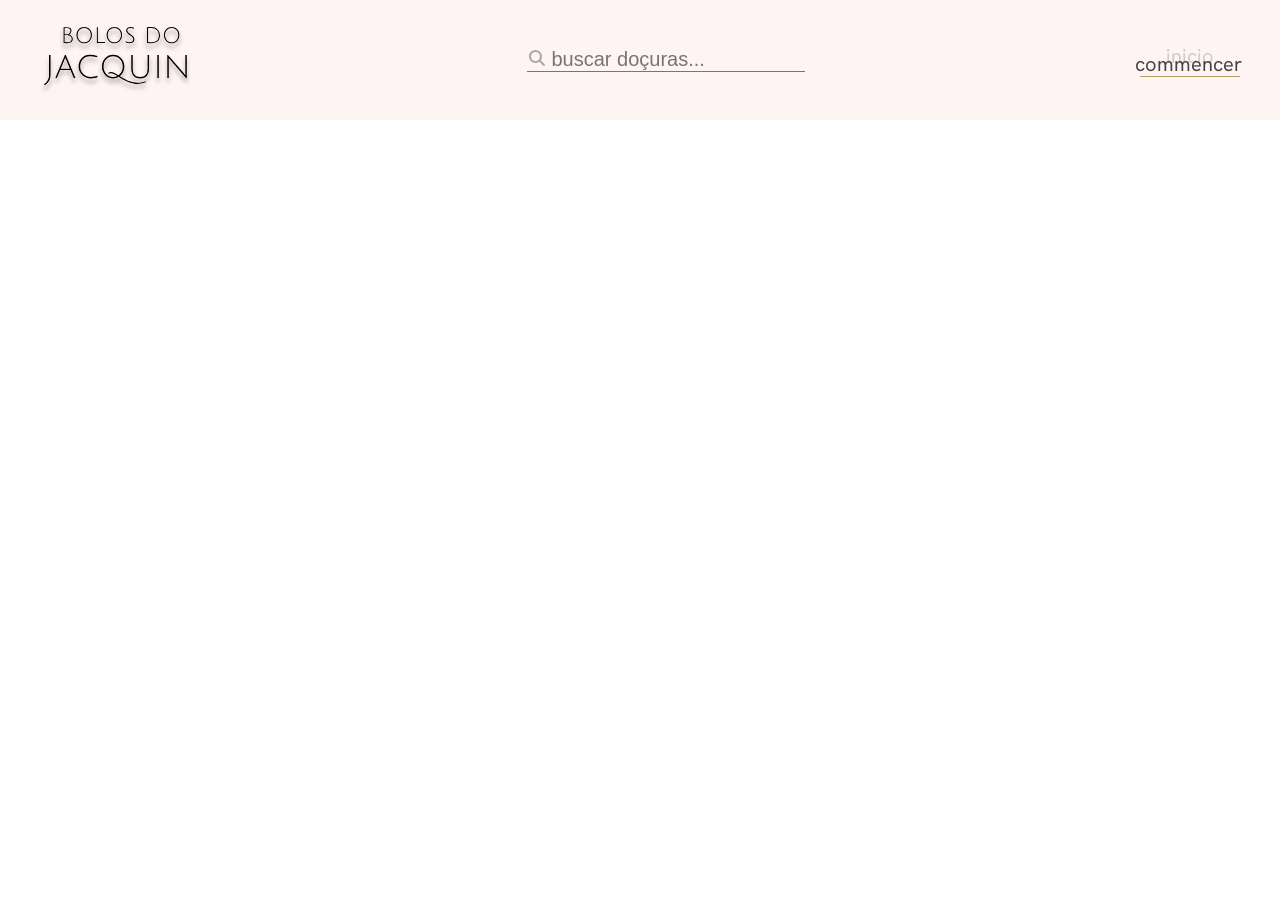
==== admProdutos/index.html @ a04304a3 "inicio da pagina de cadastro e listagen de produtos" ====
<!DOCTYPE html>
<html lang="pt-br">

<head>
    <meta charset="UTF-8">
    <meta name="viewport" content="width=device-width, initial-scale=1.0">
    <title>bolos do jacquin - adm</title>
    <link rel="stylesheet" href="style.css">

    <link rel="preconnect" href="https://fonts.googleapis.com">
    <link rel="preconnect" href="https://fonts.gstatic.com" crossorigin>
    <link
        href="https://fonts.googleapis.com/css2?family=Hanken+Grotesk:ital,wght@0,100..900;1,100..900&family=Libre+Caslon+Text:ital,wght@0,400;0,700;1,400&display=swap"
        rel="stylesheet">
</head>

<body>
    <header>
        <div class="container header_container">
            <img src="../img/logo.svg" alt="logo bolos do jacquin">

            <div class="box_busca">
                <svg xmlns="http://www.w3.org/2000/svg"
                    viewBox="0 0 640 640"><!--!Font Awesome Free 7.3.1 by @fontawesome - https://fontawesome.com License - https://fontawesome.com/license/free Copyright 2026 Fonticons, Inc.-->
                    <path
                        d="M480 272C480 317.9 465.1 360.3 440 394.7L566.6 521.4C579.1 533.9 579.1 554.2 566.6 566.7C554.1 579.2 533.8 579.2 521.3 566.7L394.7 440C360.3 465.1 317.9 480 272 480C157.1 480 64 386.9 64 272C64 157.1 157.1 64 272 64C386.9 64 480 157.1 480 272zM272 416C351.5 416 416 351.5 416 272C416 192.5 351.5 128 272 128C192.5 128 128 192.5 128 272C128 351.5 192.5 416 272 416z" />
                </svg>
                <input type="text" placeholder="buscar doçuras...">
            </div>

            <a class="link_inicio">
                inicio
                <span>commencer</span>
                <hr>
            </a>
        </div>
    </header>

    <main>

    </main>

    <footer>

    </footer>
</body>

</html>
---- admProdutos/style.css ----
* {
    margin: 0;
    padding: 0;
    box-sizing: border-box;
}

:root {
    --corPrincipal: #fff4f4;
    --fonthanken: "Hanken Grotesk", sans-serif;
    --corDourado:#c5a028;
}

.container {
    width: 95%;
    max-width: 1200px;
    margin: 0 auto;
    /* background-color: aqua; */
}

header {
    background-color: var(--corPrincipal);
    font-family: var(--fonthanken);
}

.header_container {
    display: flex;
    justify-content: space-between;
    align-items: center;
    height: 120px;
}

.box_busca {
    position: relative;
}

.box_busca svg {
    width: 20px;
    position: absolute;
    fill: #a9a9a9;
}

.box_busca input {
    padding-left: 25px;
    background-color: transparent;
    border: none;
    border-bottom: solid 1px #747878;
    font-size: 20px;
}

.box_busca input:focus{
    outline: none;
}


.link_inicio {
    color: #cccccc;
    text-decoration: none;
    font-size: 20px;
    position: relative;
    text-align: center;
}

.link_inicio span {
    color: #444444;
    position: absolute;
    left: -5px;
    top: 8px;
}

.link_inicio hr {
    margin-top: 7px;
    width: 100px;
    background-color: var(--corDourado);
    border: none;
    height: 1px;
}
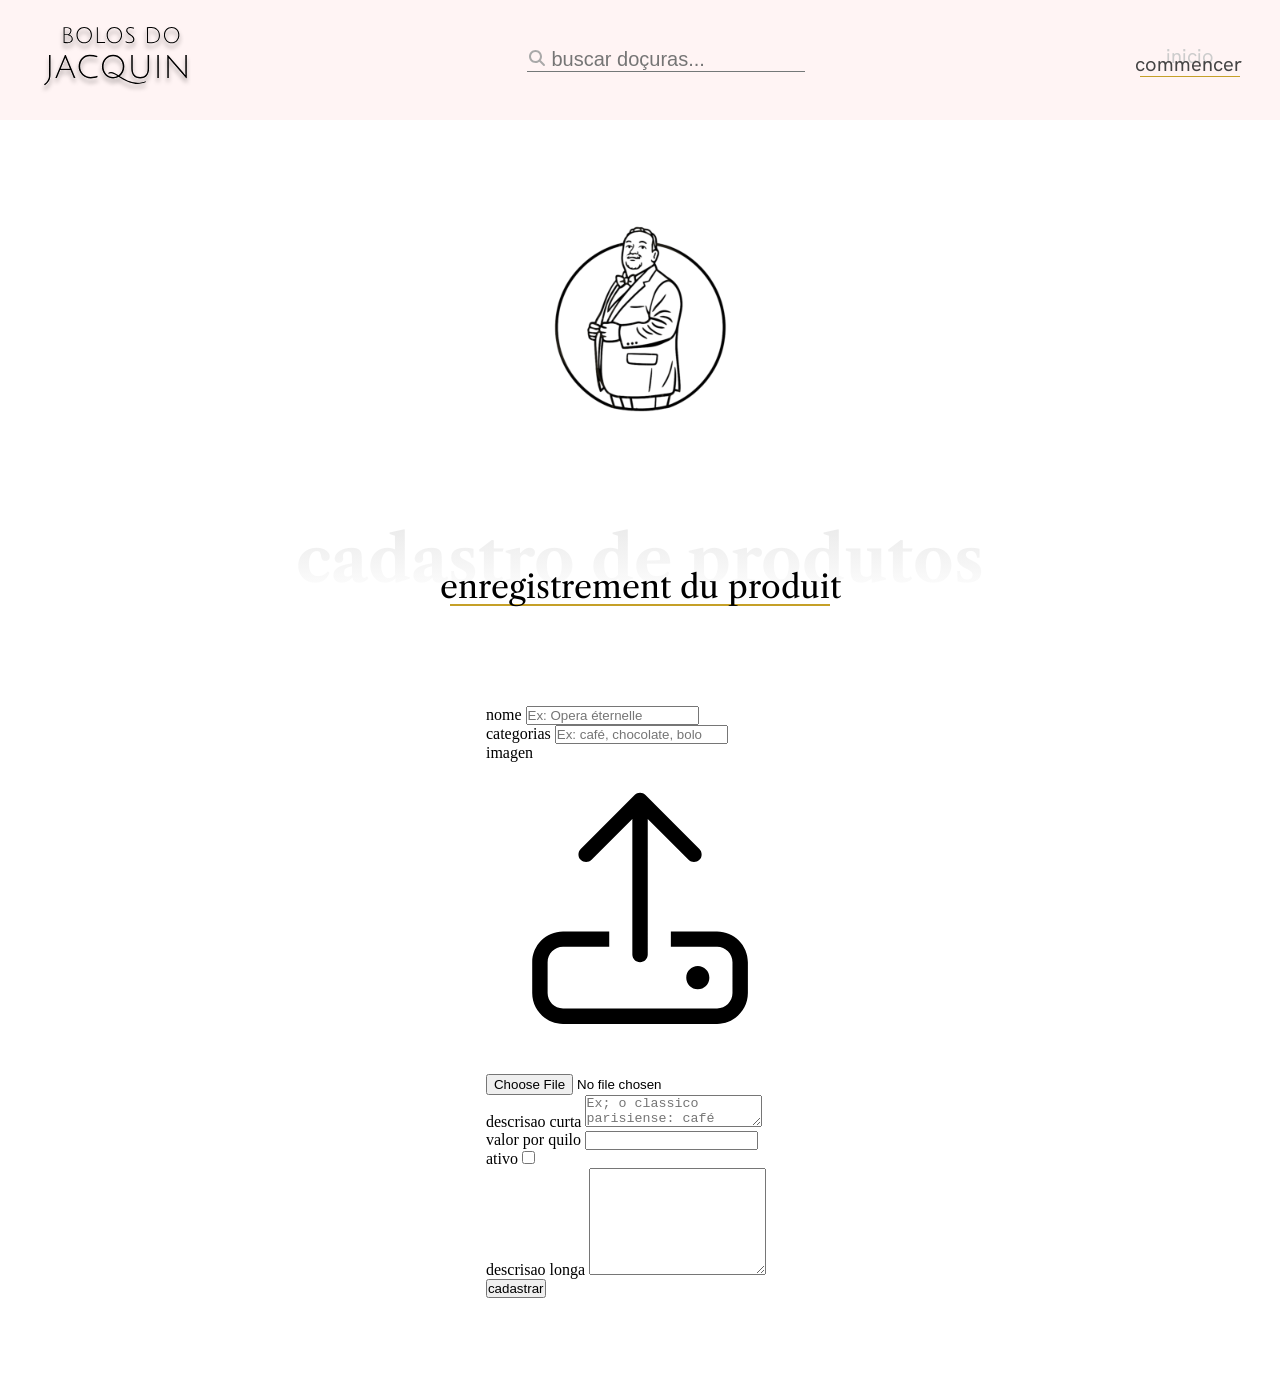
==== commit 74e7cd37: "iniciado o formulario de cadastro de produto" ====
--- a/admProdutos/index.html
+++ b/admProdutos/index.html
@@ -33,11 +33,78 @@
                 <span>commencer</span>
                 <hr>
             </a>
+
+            <button>
+                <svg xmlns="http://www.w3.org/2000/svg"
+                    viewBox="0 0 640 640"><!--! Font Awesome Pro 7.3.1 by @fontawesome - https://fontawesome.com License - https://fontawesome.com/license (Commercial License) Copyright 2026 Fonticons, Inc. -->
+                    <path fill="currentColor"
+                        d="M360 128L116.3 320L544 320C544 192 432 128 360 128zM64 336C64 326.2 68.5 316.9 76.2 310.9L340.2 102.9C345.8 98.5 352.8 96 360 96C404.3 96 457.6 115.2 499.9 151.8C543.1 189.2 576 245.7 576 320L576 480C576 515.3 547.3 544 512 544L128 544C92.7 544 64 515.3 64 480L64 336zM96 416L544 416L544 352L96 352L96 416zM96 448L96 480C96 497.7 110.3 512 128 512L512 512C529.7 512 544 497.7 544 480L544 448L96 448z" />
+                </svg>
+            </button>
         </div>
     </header>
 
     <main>
+        <h1>pagina administrativa - bolos do jacquin</h1>
+        <section class="cad_produtos">
+            <div class="container cad_container">
+                <img class="icon_jacquin" src="../img/Logo Bolos do Jacquin.png" alt="">
+                <div class="box_h2">
+                    <h2>cadastro de produtos</h2>
+                    <span>enregistrement du produit</span>
+                    <hr>
+                </div>
+                <form action="">
+                    <div class="inputs_form">
+                        <div class="form_coluna1">
+                            <div class="linha_forma">
+                                <label for="">nome</label>
+                                <input placeholder="Ex: Opera éternelle" type="text" name="" id="">
+                            </div>
 
+                            <div class="linha_forma">
+                                <div class="input_cat">
+                                    <label for="">categorias</label>
+                                    <input type="text" placeholder="Ex: café, chocolate, bolo">
+                                </div>
+                                <div class="input_img"></div>
+                                <span>imagen</span>
+                                <label for="img">
+                                    <svg xmlns="http://www.w3.org/2000/svg"
+                                        viewBox="0 0 640 640"><!--! Font Awesome Pro 7.3.1 by @fontawesome - https://fontawesome.com License - https://fontawesome.com/license (Commercial License) Copyright 2026 Fonticons, Inc. -->
+                                        <path fill="currentColor"
+                                            d="M336 118.6L336 400C336 408.8 328.8 416 320 416C311.2 416 304 408.8 304 400L304 118.6L219.3 203.3C213.1 209.5 202.9 209.5 196.7 203.3C190.5 197.1 190.5 186.9 196.7 180.7L308.7 68.7C314.9 62.5 325.1 62.5 331.3 68.7L443.3 180.7C449.5 186.9 449.5 197.1 443.3 203.3C437.1 209.5 426.9 209.5 420.7 203.3L336 118.6zM256 384L160 384C142.3 384 128 398.3 128 416L128 480C128 497.7 142.3 512 160 512L480 512C497.7 512 512 497.7 512 480L512 416C512 398.3 497.7 384 480 384L384 384L384 352L480 352C515.3 352 544 380.7 544 416L544 480C544 515.3 515.3 544 480 544L160 544C124.7 544 96 515.3 96 480L96 416C96 380.7 124.7 352 160 352L256 352L256 384zM416 448C416 434.7 426.7 424 440 424C453.3 424 464 434.7 464 448C464 461.3 453.3 472 440 472C426.7 472 416 461.3 416 448z" />
+                                    </svg>
+                                </label>
+                                <input type="file" name="img" id="">
+                            </div>
+
+                            <div class="linha_form">
+                                <label for="">descrisao curta</label>
+                                <textarea
+                                    placeholder="Ex; o classico parisiense: café árabica, chocolate amargo e biscuit joconde."
+                                    name="" id="" rows="2"></textarea>
+                            </div>
+
+                            <div class="form_coluna2"></div>
+                            <div class="linha_form">
+                                <div class="input_valor">
+                                    <label for="">valor por quilo</label>
+                                    <input type="text" name="" id="">
+                                </div>
+                                <div class="input_ativo">
+                                    <label for="">ativo</label>
+                                    <input type="checkbox" name="" id="">
+                                </div>
+                            </div>
+                            <div class="linha_form"></div>
+                            <label for="">descrisao longa</label>
+                            <textarea name="" id="" rows="7"></textarea>
+                        </div>
+                        <input type="button" value="cadastrar">
+                </form>
+            </div>
+        </section>
     </main>
 
     <footer>
--- a/admProdutos/style.css
+++ b/admProdutos/style.css
@@ -7,7 +7,7 @@
 :root {
     --corPrincipal: #fff4f4;
     --fonthanken: "Hanken Grotesk", sans-serif;
-    --corDourado:#c5a028;
+    --corDourado: #c5a028;
 }
 
 .container {
@@ -16,6 +16,16 @@
     margin: 0 auto;
     /* background-color: aqua; */
 }
+
+h1 {
+    position: absolute;
+    width: 1px;
+    height: 1px;
+    margin: -1px;
+    overflow: hidden;
+}
+
+
 
 header {
     background-color: var(--corPrincipal);
@@ -47,7 +57,7 @@
     font-size: 20px;
 }
 
-.box_busca input:focus{
+.box_busca input:focus {
     outline: none;
 }
 
@@ -73,4 +83,109 @@
     background-color: var(--corDourado);
     border: none;
     height: 1px;
+}
+
+/* ......botao menu........ */
+
+.header_container button {
+    background-color: transparent;
+    border: none;
+    display: none;
+}
+
+.header_container button svg {
+    width: 50px;
+}
+
+
+/* ......seção cadastro de produtos........ */
+.cad_container {
+    display: flex;
+    flex-direction: column;
+    align-items: center;
+    padding: 100px 0;
+}
+
+.icon_jacquin {
+    width: 200px;
+}
+
+.box_h2 {
+    font-family: "Libre Caslon Text", serif;
+    /* background-color: darkgreen; */
+    display: flex;
+    flex-direction: column;
+    align-items: center;
+    position: relative;
+    margin-top: 100px;
+    margin-bottom: 100px;
+}
+
+.box_h2 h2 {
+    font-weight: 700;
+    font-size: 64px;
+    background-image: linear-gradient(0deg, #ffffff, #e9e9e9);
+    background-clip: text;
+    -webkit-background-clip: text;
+
+    color: transparent;
+    -webkit-text-fill-color: transparent;
+}
+
+.box_h2 span {
+    font-size: 32px;
+    position: absolute;
+    bottom: -10px;
+    margin-bottom: 10px;
+}
+
+.box_h2 hr {
+    max-width: 380px;
+    width: 100%;
+    background-color: #c5a028;
+    margin-top: 5px;
+    border: none;
+    height: 2px;
+}
+
+
+
+
+
+
+
+
+
+
+
+
+
+
+
+
+/* ......medias........ */
+@media screen and (max-width: 768px) {
+    .header_container button {
+        display: block;
+    }
+
+    .link_inicio,
+    .box_busca {
+        display: none;
+    }
+
+    .box_h2 h2 {
+        font-size: 32px;
+    }
+
+    .box_h2 span {
+        font-size: 20px;
+        bottom: -18px;
+        margin-bottom: 20px;
+    }
+
+    .box_h2 hr{
+        margin-top: 10px;
+        width: 70%;
+    }
 }
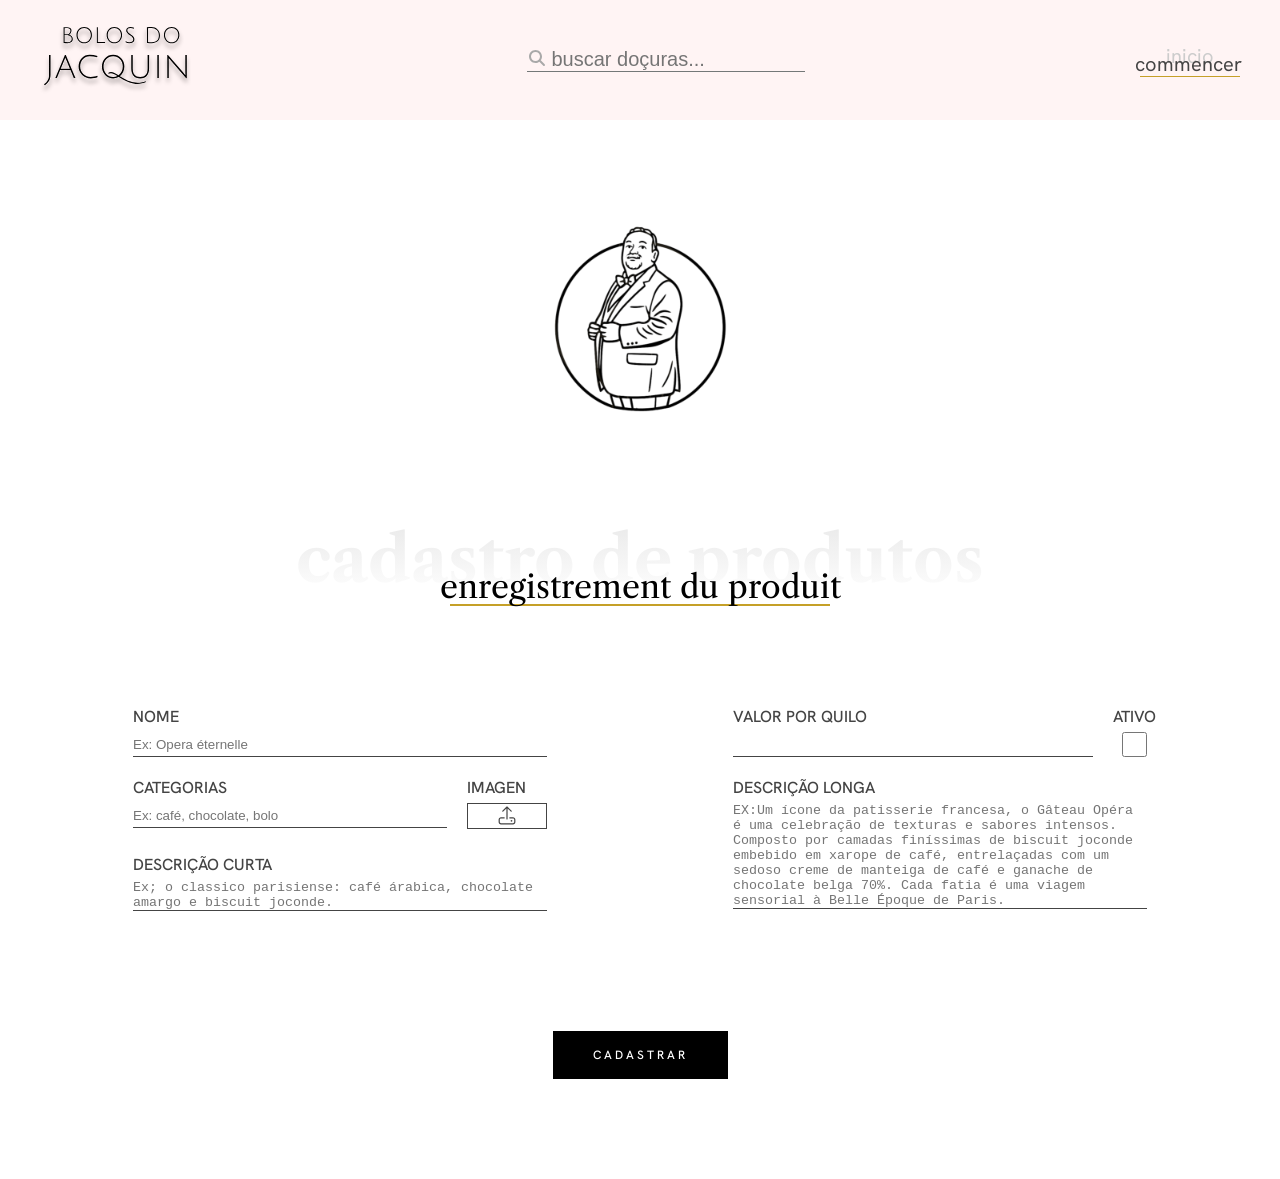
==== commit 29b8c773: "formulario de cadastro de produtos" ====
--- a/admProdutos/index.html
+++ b/admProdutos/index.html
@@ -57,51 +57,56 @@
                 <form action="">
                     <div class="inputs_form">
                         <div class="form_coluna1">
-                            <div class="linha_forma">
+                            <div class="linha_form lf_coluna">
                                 <label for="">nome</label>
                                 <input placeholder="Ex: Opera éternelle" type="text" name="" id="">
                             </div>
 
-                            <div class="linha_forma">
-                                <div class="input_cat">
+                            <div class="linha_form lf_linha">
+                                <div class="input_cat lf_coluna">
                                     <label for="">categorias</label>
                                     <input type="text" placeholder="Ex: café, chocolate, bolo">
                                 </div>
-                                <div class="input_img"></div>
-                                <span>imagen</span>
-                                <label for="img">
-                                    <svg xmlns="http://www.w3.org/2000/svg"
-                                        viewBox="0 0 640 640"><!--! Font Awesome Pro 7.3.1 by @fontawesome - https://fontawesome.com License - https://fontawesome.com/license (Commercial License) Copyright 2026 Fonticons, Inc. -->
-                                        <path fill="currentColor"
-                                            d="M336 118.6L336 400C336 408.8 328.8 416 320 416C311.2 416 304 408.8 304 400L304 118.6L219.3 203.3C213.1 209.5 202.9 209.5 196.7 203.3C190.5 197.1 190.5 186.9 196.7 180.7L308.7 68.7C314.9 62.5 325.1 62.5 331.3 68.7L443.3 180.7C449.5 186.9 449.5 197.1 443.3 203.3C437.1 209.5 426.9 209.5 420.7 203.3L336 118.6zM256 384L160 384C142.3 384 128 398.3 128 416L128 480C128 497.7 142.3 512 160 512L480 512C497.7 512 512 497.7 512 480L512 416C512 398.3 497.7 384 480 384L384 384L384 352L480 352C515.3 352 544 380.7 544 416L544 480C544 515.3 515.3 544 480 544L160 544C124.7 544 96 515.3 96 480L96 416C96 380.7 124.7 352 160 352L256 352L256 384zM416 448C416 434.7 426.7 424 440 424C453.3 424 464 434.7 464 448C464 461.3 453.3 472 440 472C426.7 472 416 461.3 416 448z" />
-                                    </svg>
-                                </label>
-                                <input type="file" name="img" id="">
+                                <div class="input_img lf_coluna">
+                                    <span>imagen</span>
+                                    <label for="img">
+                                        <svg xmlns="http://www.w3.org/2000/svg"
+                                            viewBox="0 0 640 640"><!--! Font Awesome Pro 7.3.1 by @fontawesome - https://fontawesome.com License - https://fontawesome.com/license (Commercial License) Copyright 2026 Fonticons, Inc. -->
+                                            <path fill="currentColor"
+                                                d="M336 118.6L336 400C336 408.8 328.8 416 320 416C311.2 416 304 408.8 304 400L304 118.6L219.3 203.3C213.1 209.5 202.9 209.5 196.7 203.3C190.5 197.1 190.5 186.9 196.7 180.7L308.7 68.7C314.9 62.5 325.1 62.5 331.3 68.7L443.3 180.7C449.5 186.9 449.5 197.1 443.3 203.3C437.1 209.5 426.9 209.5 420.7 203.3L336 118.6zM256 384L160 384C142.3 384 128 398.3 128 416L128 480C128 497.7 142.3 512 160 512L480 512C497.7 512 512 497.7 512 480L512 416C512 398.3 497.7 384 480 384L384 384L384 352L480 352C515.3 352 544 380.7 544 416L544 480C544 515.3 515.3 544 480 544L160 544C124.7 544 96 515.3 96 480L96 416C96 380.7 124.7 352 160 352L256 352L256 384zM416 448C416 434.7 426.7 424 440 424C453.3 424 464 434.7 464 448C464 461.3 453.3 472 440 472C426.7 472 416 461.3 416 448z" />
+                                        </svg>
+                                    </label>
+                                    <input type="file" name="img" id="img">
+                                </div>
                             </div>
 
-                            <div class="linha_form">
-                                <label for="">descrisao curta</label>
+                            <div class="linha_form lf_coluna">
+                                <label for="">descrição curta</label>
                                 <textarea
                                     placeholder="Ex; o classico parisiense: café árabica, chocolate amargo e biscuit joconde."
                                     name="" id="" rows="2"></textarea>
                             </div>
+                        </div>
 
-                            <div class="form_coluna2"></div>
-                            <div class="linha_form">
-                                <div class="input_valor">
+                        <div class="form_coluna2">
+                            <div class="linha_form lf_linha">
+                                <div class="input_valor lf_coluna">
                                     <label for="">valor por quilo</label>
                                     <input type="text" name="" id="">
                                 </div>
-                                <div class="input_ativo">
+
+                                <div class="input_ativo lf_coluna">
                                     <label for="">ativo</label>
                                     <input type="checkbox" name="" id="">
                                 </div>
                             </div>
-                            <div class="linha_form"></div>
-                            <label for="">descrisao longa</label>
-                            <textarea name="" id="" rows="7"></textarea>
+                            <div class="linha_form lf_coluna">
+                                <label for="">descrição longa</label>
+                                <textarea name="" id="" rows="7" placeholder="EX:Um ícone da patisserie francesa, o Gâteau Opéra é uma celebração de texturas e sabores intensos. Composto por camadas finíssimas de biscuit joconde embebido em xarope de café, entrelaçadas com um sedoso creme de manteiga de café e ganache de chocolate belga 70%. Cada fatia é uma viagem sensorial à Belle Époque de Paris."></textarea>
+                            </div>
                         </div>
-                        <input type="button" value="cadastrar">
+                    </div>
+                    <input type="button" value="cadastrar">
                 </form>
             </div>
         </section>
--- a/admProdutos/style.css
+++ b/admProdutos/style.css
@@ -152,6 +152,115 @@
 
 
 
+/* -----------formulario---------- */
+
+form {
+    /* background-color: aqua; */
+    width: 100%;
+}
+
+.inputs_form {
+    display: flex;
+    justify-content: space-around;
+    width: 100%;
+    max-width: 1200px;
+}
+
+.lf_coluna {
+    display: flex;
+    flex-direction: column;
+}
+
+.lf_linha {
+    display: flex;
+}
+
+.input_img svg {
+    width: 24px;
+}
+
+.form_coluna1,
+.form_coluna2 {
+    width: 414px;
+}
+
+.input_img span,
+form label {
+    font-family: var(--fonthanken);
+    text-transform: uppercase;
+    color: #444444;
+    font-size: 12;
+    font-weight: 500;
+    margin-bottom: 5px;
+}
+
+.inputs_form input[type=text],
+.inputs_form textarea {
+    background-color: transparent;
+    border: none;
+    border-bottom: solid 1px #444444;
+    resize: none;
+}
+
+
+.inputs_form input[type=text]:focus,
+.inputs_form textarea:focus {
+    outline: none;
+}
+
+.linha_form {
+    margin-bottom: 20px;
+}
+
+.inputs_form input[type=file] {
+    display: none;
+}
+
+.input_img label {
+    /* background-color: blue; */
+    display: flex;
+    align-items: center;
+    justify-content: center;
+    width: 80px;
+    border: solid 1px #444444;
+}
+
+.input_img label:hover {
+    cursor: pointer;
+}
+
+form input[type=checkbox],
+form input[type=text] {
+    height: 25px;
+}
+
+.input_cat input {
+    width: 314px;
+    margin-right: 20px;
+}
+
+.input_valor input {
+    margin-right: 20px;
+    width: 360px;
+}
+
+form input[type=button] {
+    margin: 100px auto 0;
+    display: block;
+
+    background-color: #000000;
+    font-family: var(--fonthanken);
+    text-transform: uppercase;
+    color: #ffffff;
+    font-size: 12px;
+    font-weight: 500;
+    border: none;
+    padding: 16px 40px;
+    letter-spacing: 3px;
+}
+
+
+
 
 
 
@@ -184,7 +293,7 @@
         margin-bottom: 20px;
     }
 
-    .box_h2 hr{
+    .box_h2 hr {
         margin-top: 10px;
         width: 70%;
     }
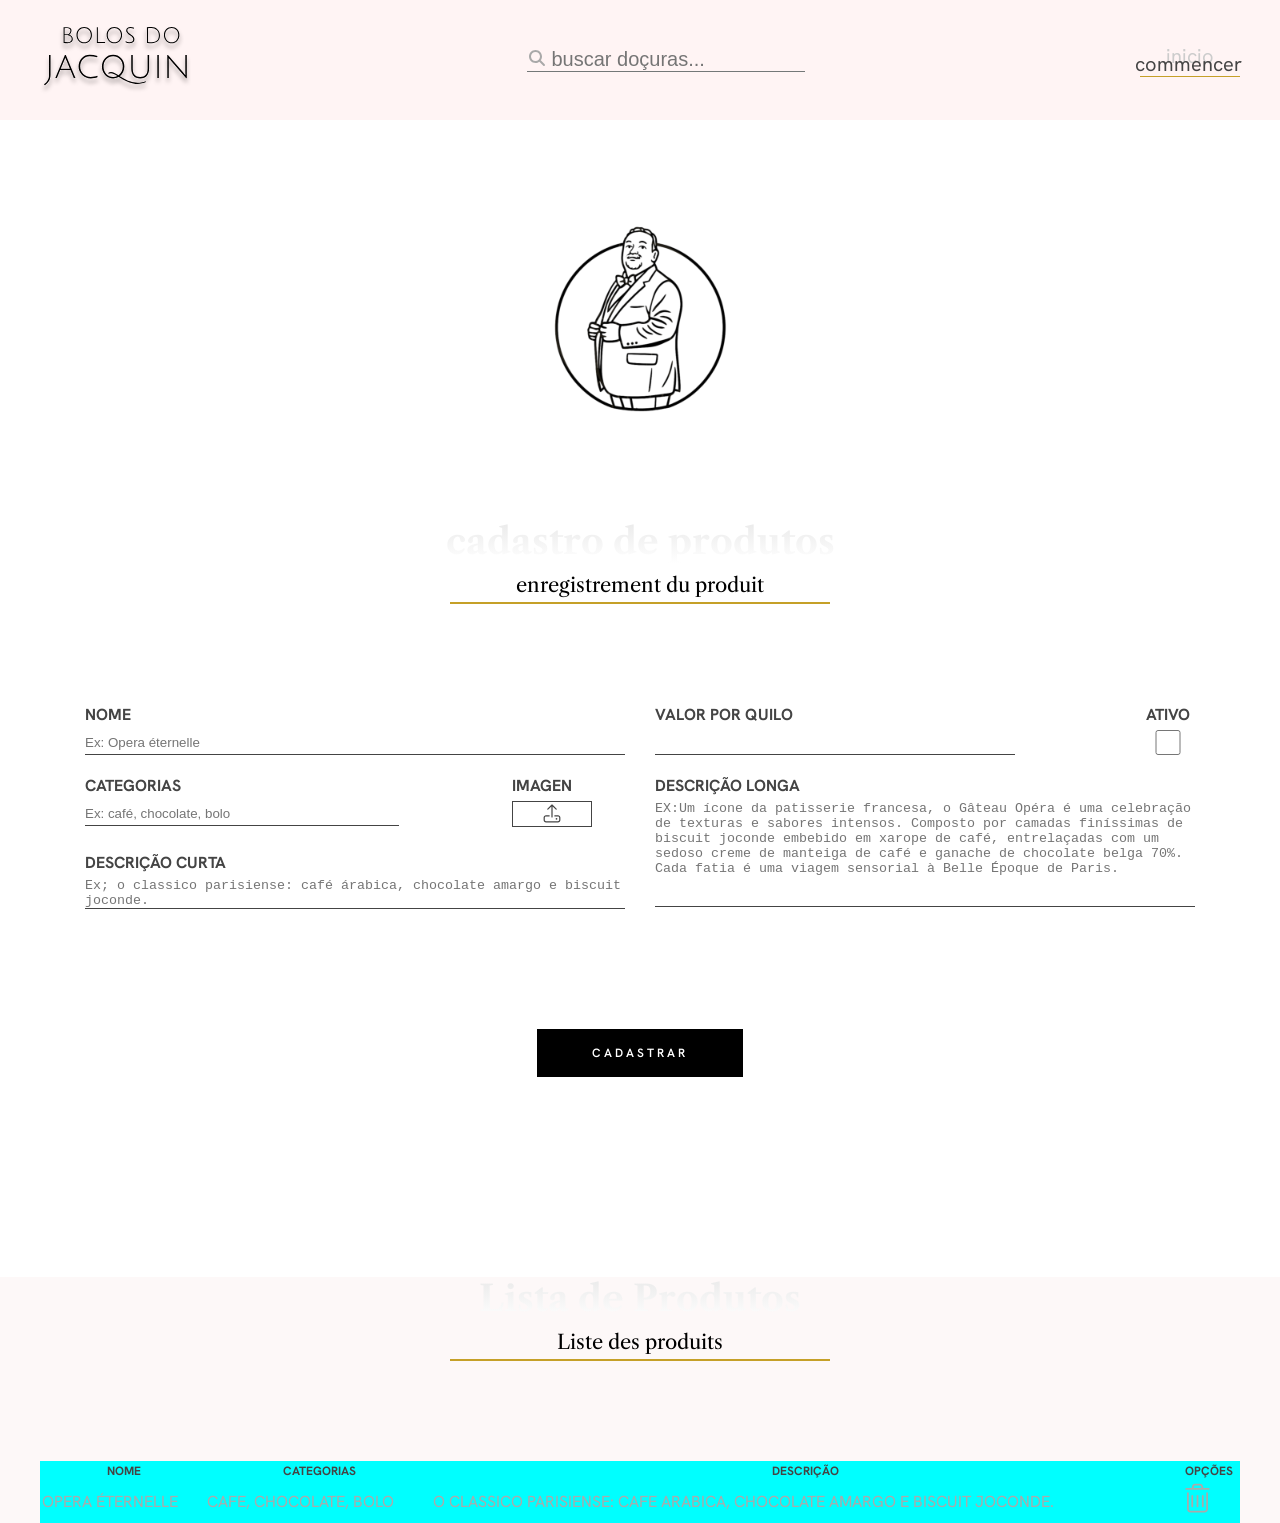
==== commit a5679324: "inicio da secao de listagen de produtos" ====
--- a/admProdutos/index.html
+++ b/admProdutos/index.html
@@ -102,7 +102,8 @@
                             </div>
                             <div class="linha_form lf_coluna">
                                 <label for="">descrição longa</label>
-                                <textarea name="" id="" rows="7" placeholder="EX:Um ícone da patisserie francesa, o Gâteau Opéra é uma celebração de texturas e sabores intensos. Composto por camadas finíssimas de biscuit joconde embebido em xarope de café, entrelaçadas com um sedoso creme de manteiga de café e ganache de chocolate belga 70%. Cada fatia é uma viagem sensorial à Belle Époque de Paris."></textarea>
+                                <textarea name="" id="" rows="7"
+                                    placeholder="EX:Um ícone da patisserie francesa, o Gâteau Opéra é uma celebração de texturas e sabores intensos. Composto por camadas finíssimas de biscuit joconde embebido em xarope de café, entrelaçadas com um sedoso creme de manteiga de café e ganache de chocolate belga 70%. Cada fatia é uma viagem sensorial à Belle Époque de Paris."></textarea>
                             </div>
                         </div>
                     </div>
@@ -110,6 +111,44 @@
                 </form>
             </div>
         </section>
+
+        <section class="list_produtos">
+            <div class="container list_container">
+                <div class="box_h2">
+                    <h2>Lista de Produtos</h2>
+                    <span>Liste des produits</span>
+                    <hr>
+                </div>
+
+                <table>
+                    <thead>
+                        <tr>
+                            <th>nome</th>
+                            <th>categorias</th>
+                            <th>descrição</th>
+                            <th>opções</th>
+                        </tr>
+                    </thead>
+                    <tbody>
+                        <tr>
+                            <td>Opera éternelle</td>
+                            <td>cafe, chocolate, bolo</td>
+                            <td>o classico parisiense: cafe arabica, chocolate amargo e biscuit joconde.</td>
+                            <td>
+                                <svg xmlns="http://www.w3.org/2000/svg"
+                                    viewBox="0 0 640 640"><!--! Font Awesome Pro 7.2.0 by @fontawesome - https://fontawesome.com License - https://fontawesome.com/license (Commercial License) Copyright 2026 Fonticons, Inc. -->
+                                    <path fill="currentColor"
+                                        d="M256.5 91.4C258.5 84.6 264.8 80 271.8 80L368.2 80C375.3 80 381.5 84.6 383.5 91.4L394.5 128L245.5 128L256.5 91.4zM212.1 128L112 128C103.2 128 96 135.2 96 144C96 152.8 103.2 160 112 160L528 160C536.8 160 544 152.8 544 144C544 135.2 536.8 128 528 128L427.9 128L414.2 82.2C408.1 61.9 389.4 48 368.2 48L271.8 48C250.6 48 231.9 61.9 225.8 82.2L212.1 128zM128 208L128 512C128 547.3 156.7 576 192 576L448 576C483.3 576 512 547.3 512 512L512 208L480 208L480 512C480 529.7 465.7 544 448 544L192 544C174.3 544 160 529.7 160 512L160 208L128 208zM240 272C240 263.2 232.8 256 224 256C215.2 256 208 263.2 208 272L208 464C208 472.8 215.2 480 224 480C232.8 480 240 472.8 240 464L240 272zM336 272C336 263.2 328.8 256 320 256C311.2 256 304 263.2 304 272L304 464C304 472.8 311.2 480 320 480C328.8 480 336 472.8 336 464L336 272zM432 272C432 263.2 424.8 256 416 256C407.2 256 400 263.2 400 272L400 464C400 472.8 407.2 480 416 480C424.8 480 432 472.8 432 464L432 272z" />
+                                </svg>
+                            </td>
+                        </tr>
+                    </tbody>
+                </table>
+
+
+            </div>
+        </section>
+
     </main>
 
     <footer>
--- a/admProdutos/style.css
+++ b/admProdutos/style.css
@@ -8,6 +8,7 @@
     --corPrincipal: #fff4f4;
     --fonthanken: "Hanken Grotesk", sans-serif;
     --corDourado: #c5a028;
+    --corsecundaria: #fdf8f8;
 }
 
 .container {
@@ -123,7 +124,8 @@
 
 .box_h2 h2 {
     font-weight: 700;
-    font-size: 64px;
+    font-size: 36px;
+    line-height: 1.2;
     background-image: linear-gradient(0deg, #ffffff, #e9e9e9);
     background-clip: text;
     -webkit-background-clip: text;
@@ -133,10 +135,10 @@
 }
 
 .box_h2 span {
-    font-size: 32px;
-    position: absolute;
-    bottom: -10px;
-    margin-bottom: 10px;
+    font-size: 20px;
+    position: static;
+    margin-top: 10px;
+
 }
 
 .box_h2 hr {
@@ -161,9 +163,11 @@
 
 .inputs_form {
     display: flex;
-    justify-content: space-around;
+    justify-content: center;
     width: 100%;
     max-width: 1200px;
+    flex-wrap: wrap;
+    gap: 30px;
 }
 
 .lf_coluna {
@@ -182,6 +186,7 @@
 .form_coluna1,
 .form_coluna2 {
     width: 414px;
+    width: 45%;
 }
 
 .input_img span,
@@ -190,7 +195,7 @@
     text-transform: uppercase;
     color: #444444;
     font-size: 12;
-    font-weight: 500;
+    font-weight: 700;
     margin-bottom: 5px;
 }
 
@@ -234,14 +239,22 @@
     height: 25px;
 }
 
+.input_cat {
+    width: 79%;
+}
+
 .input_cat input {
-    width: 314px;
+    max-width: 314px;
     margin-right: 20px;
+}
+
+.input_valor {
+    width: 91%;
 }
 
 .input_valor input {
     margin-right: 20px;
-    width: 360px;
+    max-width: 360px;
 }
 
 form input[type=button] {
@@ -253,11 +266,45 @@
     text-transform: uppercase;
     color: #ffffff;
     font-size: 12px;
-    font-weight: 500;
-    border: none;
-    padding: 16px 40px;
+    font-weight: 600;
+    border: none;
+    padding: 16px 55px;
     letter-spacing: 3px;
-}
+    cursor: pointer;
+}
+
+
+
+
+
+/* --------------lista de produtos---------- */
+.list_produtos{
+    background-color: var(--corsecundaria);
+}
+
+table{
+    background-color: aqua;
+    width: 100%;
+    font-family: var(--fonthanken);
+    text-transform: uppercase;
+}
+
+thead{
+    font-size: 12px;
+    font-weight: 600;
+    color: #444444;
+}
+
+tbody{
+color: #aaaaaa;
+
+}
+
+
+table svg{
+    width: 35px;
+}
+
 
 
 
@@ -296,5 +343,20 @@
     .box_h2 hr {
         margin-top: 10px;
         width: 70%;
+
+    }
+
+
+    /* --------formulario--------- */
+
+    .inputs_form {
+        flex-direction: column;
+        align-items: center;
+    }
+
+    .form_coluna1,
+    .form_coluna2 {
+        max-width: 500px;
+        width: 80%;
     }
 }
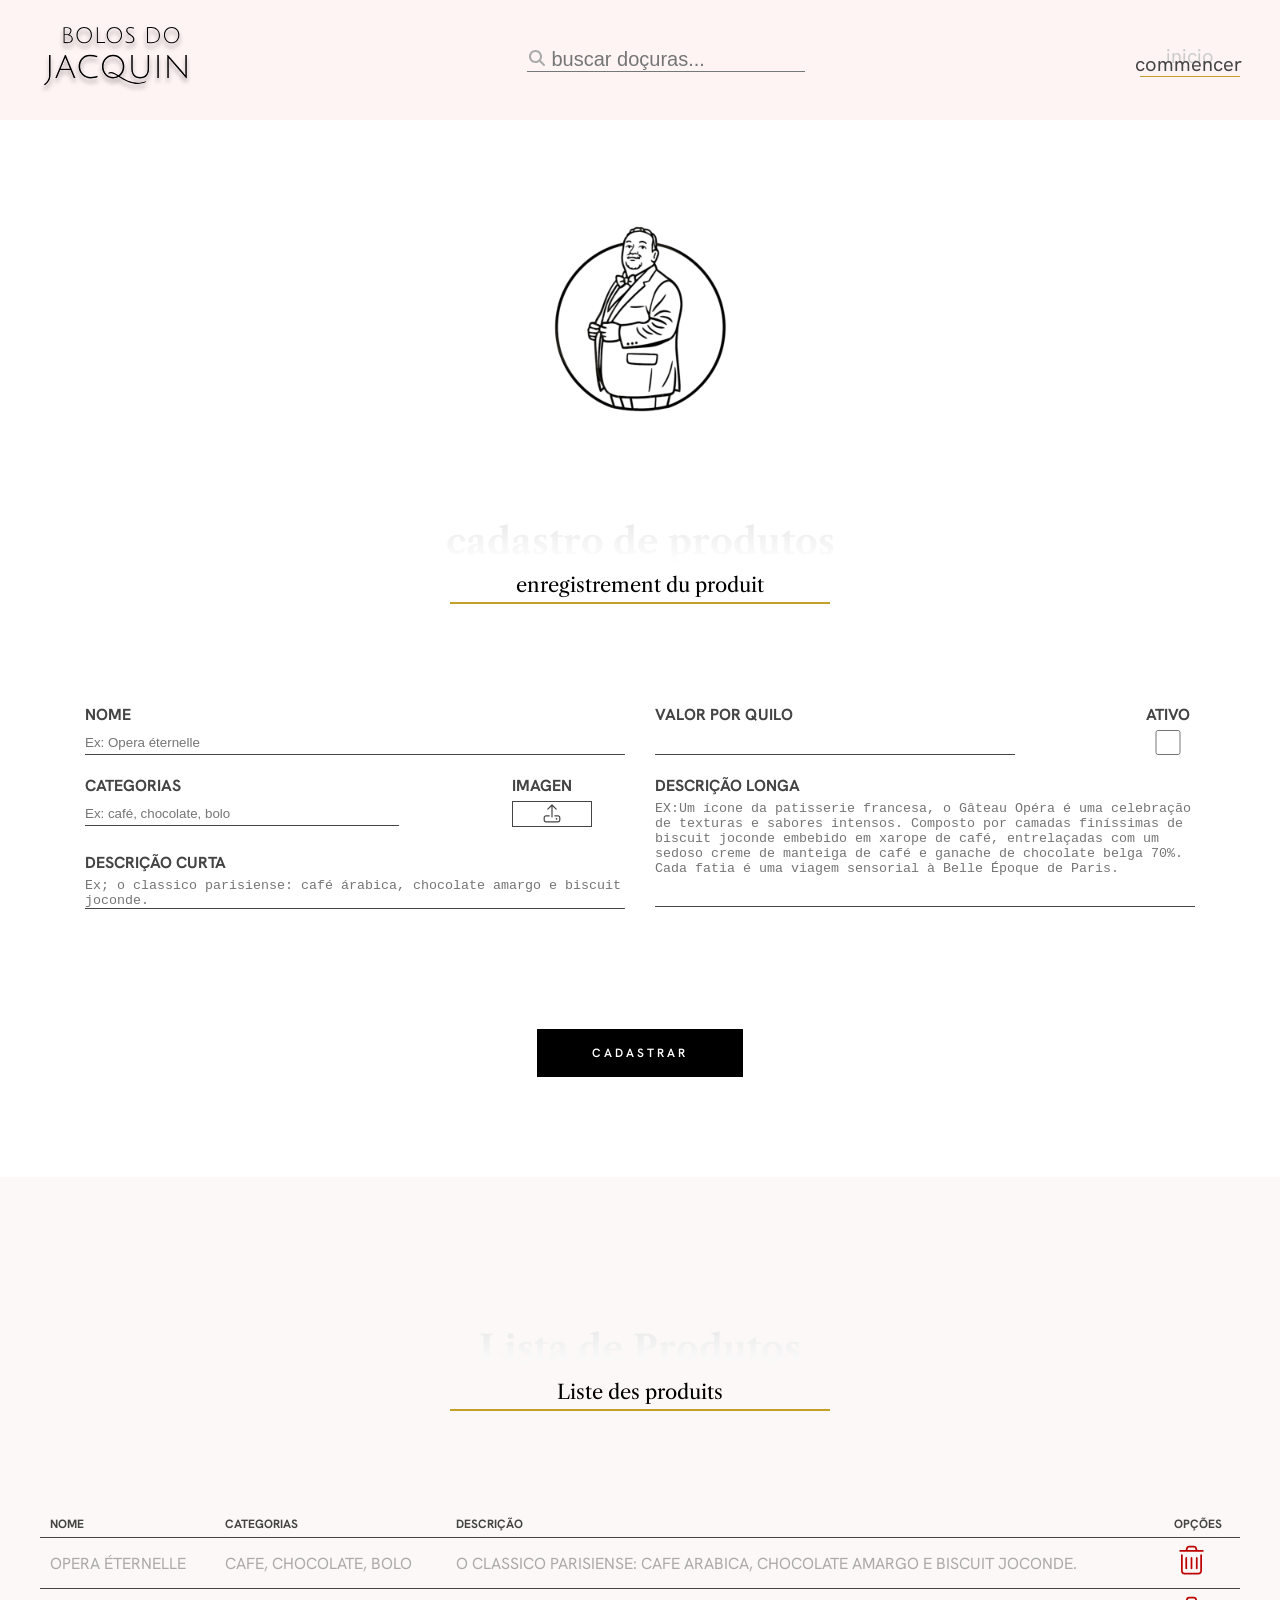
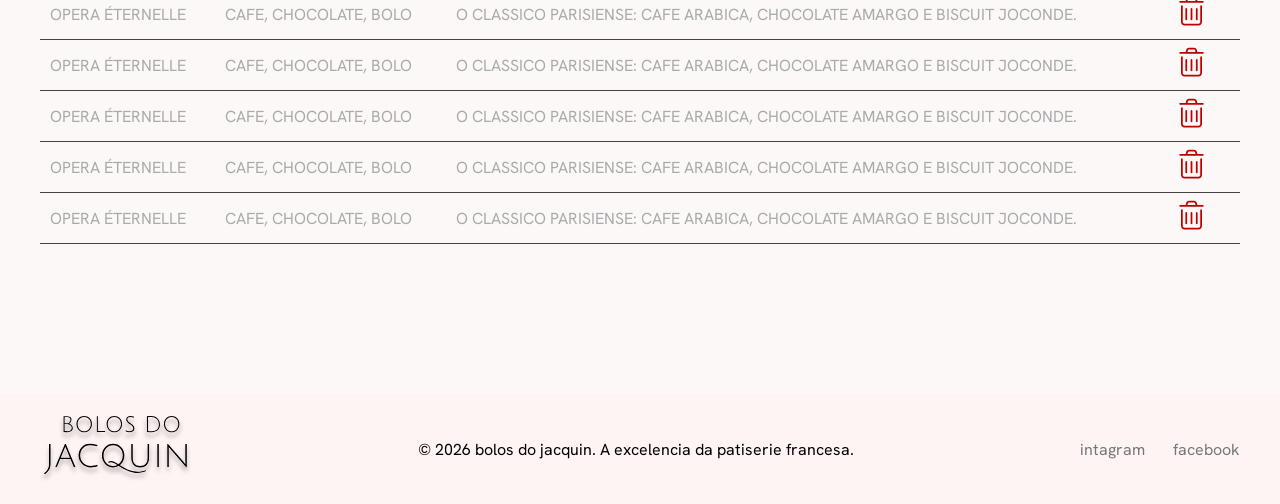
==== commit 06df64de: "crie um rodape" ====
--- a/admProdutos/index.html
+++ b/admProdutos/index.html
@@ -131,10 +131,76 @@
                     </thead>
                     <tbody>
                         <tr>
-                            <td>Opera éternelle</td>
-                            <td>cafe, chocolate, bolo</td>
-                            <td>o classico parisiense: cafe arabica, chocolate amargo e biscuit joconde.</td>
-                            <td>
+                            <td data-cell="nome">Opera éternelle</td>
+                            <td data-cell="categorias">cafe, chocolate, bolo</td>
+                            <td data-cell="descrição">o classico parisiense: cafe arabica, chocolate amargo e biscuit
+                                joconde.</td>
+                            <td data-cell="opções">
+                                <svg xmlns="http://www.w3.org/2000/svg"
+                                    viewBox="0 0 640 640"><!--! Font Awesome Pro 7.2.0 by @fontawesome - https://fontawesome.com License - https://fontawesome.com/license (Commercial License) Copyright 2026 Fonticons, Inc. -->
+                                    <path fill="currentColor"
+                                        d="M256.5 91.4C258.5 84.6 264.8 80 271.8 80L368.2 80C375.3 80 381.5 84.6 383.5 91.4L394.5 128L245.5 128L256.5 91.4zM212.1 128L112 128C103.2 128 96 135.2 96 144C96 152.8 103.2 160 112 160L528 160C536.8 160 544 152.8 544 144C544 135.2 536.8 128 528 128L427.9 128L414.2 82.2C408.1 61.9 389.4 48 368.2 48L271.8 48C250.6 48 231.9 61.9 225.8 82.2L212.1 128zM128 208L128 512C128 547.3 156.7 576 192 576L448 576C483.3 576 512 547.3 512 512L512 208L480 208L480 512C480 529.7 465.7 544 448 544L192 544C174.3 544 160 529.7 160 512L160 208L128 208zM240 272C240 263.2 232.8 256 224 256C215.2 256 208 263.2 208 272L208 464C208 472.8 215.2 480 224 480C232.8 480 240 472.8 240 464L240 272zM336 272C336 263.2 328.8 256 320 256C311.2 256 304 263.2 304 272L304 464C304 472.8 311.2 480 320 480C328.8 480 336 472.8 336 464L336 272zM432 272C432 263.2 424.8 256 416 256C407.2 256 400 263.2 400 272L400 464C400 472.8 407.2 480 416 480C424.8 480 432 472.8 432 464L432 272z" />
+                                </svg>
+                            </td>
+                        </tr>
+                        <tr>
+                            <td data-cell="nome">Opera éternelle</td>
+                            <td data-cell="categorias">cafe, chocolate, bolo</td>
+                            <td data-cell="descrição">o classico parisiense: cafe arabica, chocolate amargo e biscuit
+                                joconde.</td>
+                            <td data-cell="opções">
+                                <svg xmlns="http://www.w3.org/2000/svg"
+                                    viewBox="0 0 640 640"><!--! Font Awesome Pro 7.2.0 by @fontawesome - https://fontawesome.com License - https://fontawesome.com/license (Commercial License) Copyright 2026 Fonticons, Inc. -->
+                                    <path fill="currentColor"
+                                        d="M256.5 91.4C258.5 84.6 264.8 80 271.8 80L368.2 80C375.3 80 381.5 84.6 383.5 91.4L394.5 128L245.5 128L256.5 91.4zM212.1 128L112 128C103.2 128 96 135.2 96 144C96 152.8 103.2 160 112 160L528 160C536.8 160 544 152.8 544 144C544 135.2 536.8 128 528 128L427.9 128L414.2 82.2C408.1 61.9 389.4 48 368.2 48L271.8 48C250.6 48 231.9 61.9 225.8 82.2L212.1 128zM128 208L128 512C128 547.3 156.7 576 192 576L448 576C483.3 576 512 547.3 512 512L512 208L480 208L480 512C480 529.7 465.7 544 448 544L192 544C174.3 544 160 529.7 160 512L160 208L128 208zM240 272C240 263.2 232.8 256 224 256C215.2 256 208 263.2 208 272L208 464C208 472.8 215.2 480 224 480C232.8 480 240 472.8 240 464L240 272zM336 272C336 263.2 328.8 256 320 256C311.2 256 304 263.2 304 272L304 464C304 472.8 311.2 480 320 480C328.8 480 336 472.8 336 464L336 272zM432 272C432 263.2 424.8 256 416 256C407.2 256 400 263.2 400 272L400 464C400 472.8 407.2 480 416 480C424.8 480 432 472.8 432 464L432 272z" />
+                                </svg>
+                            </td>
+                        </tr>
+                        <tr>
+                            <td data-cell="nome">Opera éternelle</td>
+                            <td data-cell="categorias">cafe, chocolate, bolo</td>
+                            <td data-cell="descrição">o classico parisiense: cafe arabica, chocolate amargo e biscuit
+                                joconde.</td>
+                            <td data-cell="opções">
+                                <svg xmlns="http://www.w3.org/2000/svg"
+                                    viewBox="0 0 640 640"><!--! Font Awesome Pro 7.2.0 by @fontawesome - https://fontawesome.com License - https://fontawesome.com/license (Commercial License) Copyright 2026 Fonticons, Inc. -->
+                                    <path fill="currentColor"
+                                        d="M256.5 91.4C258.5 84.6 264.8 80 271.8 80L368.2 80C375.3 80 381.5 84.6 383.5 91.4L394.5 128L245.5 128L256.5 91.4zM212.1 128L112 128C103.2 128 96 135.2 96 144C96 152.8 103.2 160 112 160L528 160C536.8 160 544 152.8 544 144C544 135.2 536.8 128 528 128L427.9 128L414.2 82.2C408.1 61.9 389.4 48 368.2 48L271.8 48C250.6 48 231.9 61.9 225.8 82.2L212.1 128zM128 208L128 512C128 547.3 156.7 576 192 576L448 576C483.3 576 512 547.3 512 512L512 208L480 208L480 512C480 529.7 465.7 544 448 544L192 544C174.3 544 160 529.7 160 512L160 208L128 208zM240 272C240 263.2 232.8 256 224 256C215.2 256 208 263.2 208 272L208 464C208 472.8 215.2 480 224 480C232.8 480 240 472.8 240 464L240 272zM336 272C336 263.2 328.8 256 320 256C311.2 256 304 263.2 304 272L304 464C304 472.8 311.2 480 320 480C328.8 480 336 472.8 336 464L336 272zM432 272C432 263.2 424.8 256 416 256C407.2 256 400 263.2 400 272L400 464C400 472.8 407.2 480 416 480C424.8 480 432 472.8 432 464L432 272z" />
+                                </svg>
+                            </td>
+                        </tr>
+                        <tr>
+                            <td data-cell="nome">Opera éternelle</td>
+                            <td data-cell="categorias">cafe, chocolate, bolo</td>
+                            <td data-cell="descrição">o classico parisiense: cafe arabica, chocolate amargo e biscuit
+                                joconde.</td>
+                            <td data-cell="opções">
+                                <svg xmlns="http://www.w3.org/2000/svg"
+                                    viewBox="0 0 640 640"><!--! Font Awesome Pro 7.2.0 by @fontawesome - https://fontawesome.com License - https://fontawesome.com/license (Commercial License) Copyright 2026 Fonticons, Inc. -->
+                                    <path fill="currentColor"
+                                        d="M256.5 91.4C258.5 84.6 264.8 80 271.8 80L368.2 80C375.3 80 381.5 84.6 383.5 91.4L394.5 128L245.5 128L256.5 91.4zM212.1 128L112 128C103.2 128 96 135.2 96 144C96 152.8 103.2 160 112 160L528 160C536.8 160 544 152.8 544 144C544 135.2 536.8 128 528 128L427.9 128L414.2 82.2C408.1 61.9 389.4 48 368.2 48L271.8 48C250.6 48 231.9 61.9 225.8 82.2L212.1 128zM128 208L128 512C128 547.3 156.7 576 192 576L448 576C483.3 576 512 547.3 512 512L512 208L480 208L480 512C480 529.7 465.7 544 448 544L192 544C174.3 544 160 529.7 160 512L160 208L128 208zM240 272C240 263.2 232.8 256 224 256C215.2 256 208 263.2 208 272L208 464C208 472.8 215.2 480 224 480C232.8 480 240 472.8 240 464L240 272zM336 272C336 263.2 328.8 256 320 256C311.2 256 304 263.2 304 272L304 464C304 472.8 311.2 480 320 480C328.8 480 336 472.8 336 464L336 272zM432 272C432 263.2 424.8 256 416 256C407.2 256 400 263.2 400 272L400 464C400 472.8 407.2 480 416 480C424.8 480 432 472.8 432 464L432 272z" />
+                                </svg>
+                            </td>
+                        </tr>
+                        <tr>
+                            <td data-cell="nome">Opera éternelle</td>
+                            <td data-cell="categorias">cafe, chocolate, bolo</td>
+                            <td data-cell="descrição">o classico parisiense: cafe arabica, chocolate amargo e biscuit
+                                joconde.</td>
+                            <td data-cell="opções">
+                                <svg xmlns="http://www.w3.org/2000/svg"
+                                    viewBox="0 0 640 640"><!--! Font Awesome Pro 7.2.0 by @fontawesome - https://fontawesome.com License - https://fontawesome.com/license (Commercial License) Copyright 2026 Fonticons, Inc. -->
+                                    <path fill="currentColor"
+                                        d="M256.5 91.4C258.5 84.6 264.8 80 271.8 80L368.2 80C375.3 80 381.5 84.6 383.5 91.4L394.5 128L245.5 128L256.5 91.4zM212.1 128L112 128C103.2 128 96 135.2 96 144C96 152.8 103.2 160 112 160L528 160C536.8 160 544 152.8 544 144C544 135.2 536.8 128 528 128L427.9 128L414.2 82.2C408.1 61.9 389.4 48 368.2 48L271.8 48C250.6 48 231.9 61.9 225.8 82.2L212.1 128zM128 208L128 512C128 547.3 156.7 576 192 576L448 576C483.3 576 512 547.3 512 512L512 208L480 208L480 512C480 529.7 465.7 544 448 544L192 544C174.3 544 160 529.7 160 512L160 208L128 208zM240 272C240 263.2 232.8 256 224 256C215.2 256 208 263.2 208 272L208 464C208 472.8 215.2 480 224 480C232.8 480 240 472.8 240 464L240 272zM336 272C336 263.2 328.8 256 320 256C311.2 256 304 263.2 304 272L304 464C304 472.8 311.2 480 320 480C328.8 480 336 472.8 336 464L336 272zM432 272C432 263.2 424.8 256 416 256C407.2 256 400 263.2 400 272L400 464C400 472.8 407.2 480 416 480C424.8 480 432 472.8 432 464L432 272z" />
+                                </svg>
+                            </td>
+                        </tr>
+                        <tr>
+                            <td data-cell="nome">Opera éternelle</td>
+                            <td data-cell="categorias">cafe, chocolate, bolo</td>
+                            <td data-cell="descrição">o classico parisiense: cafe arabica, chocolate amargo e biscuit
+                                joconde.</td>
+                            <td data-cell="opções">
                                 <svg xmlns="http://www.w3.org/2000/svg"
                                     viewBox="0 0 640 640"><!--! Font Awesome Pro 7.2.0 by @fontawesome - https://fontawesome.com License - https://fontawesome.com/license (Commercial License) Copyright 2026 Fonticons, Inc. -->
                                     <path fill="currentColor"
@@ -152,7 +218,14 @@
     </main>
 
     <footer>
-
+        <div class=" container footer_container">
+            <img src="../img/logo.svg" alt="logo bolos do jacquin">
+            <span>© 2026 bolos do jacquin. A excelencia da patiserie francesa.</span>
+            <nav class="nav_footer">
+                <a href="">intagram</a>
+                <a href="">facebook</a>
+            </nav>
+        </div>
     </footer>
 </body>
 
--- a/admProdutos/style.css
+++ b/admProdutos/style.css
@@ -278,32 +278,94 @@
 
 
 /* --------------lista de produtos---------- */
-.list_produtos{
+.list_produtos {
     background-color: var(--corsecundaria);
-}
-
-table{
-    background-color: aqua;
+    padding-top: 50px;
+    padding-bottom: 50px;
+}
+
+table {
+    /* background-color: aqua; */
     width: 100%;
     font-family: var(--fonthanken);
     text-transform: uppercase;
-}
-
-thead{
+    border-collapse: collapse;
+    margin-bottom: 100px;
+}
+
+thead {
     font-size: 12px;
     font-weight: 600;
     color: #444444;
-}
-
-tbody{
-color: #aaaaaa;
-
-}
-
-
-table svg{
+    text-align: left;
+}
+
+tbody {
+    color: #aaaaaa;
+
+}
+
+
+table svg {
     width: 35px;
-}
+    color: #bd0000;
+    
+}
+
+th,
+td {
+    border-bottom: solid 1px #444444;
+    padding: 5px 10px;
+}
+
+/* -------------footer---------- */
+
+footer {
+    background-color: #fff4f4;
+    height: 110px;
+    display: flex;
+    align-items: center;
+}
+
+.footer_container {
+    display: flex;
+    justify-content: space-between;
+    align-items: center;
+
+}
+
+.nav_footer{
+    display: flex;
+    justify-content: space-between;
+    width: 160px;
+}
+
+.footer_container span,
+.nav_footer a {
+    font-family: "Hanken Grotesk", sans-serif;
+}
+
+.nav_footer a {
+    text-decoration: none;
+    color: #747878;}
+
+
+
+
+
+
+
+
+
+
+
+
+
+
+
+
+
+
 
 
 
@@ -347,6 +409,17 @@
     }
 
 
+
+
+
+
+
+
+
+
+
+
+
     /* --------formulario--------- */
 
     .inputs_form {
@@ -359,4 +432,46 @@
         max-width: 500px;
         width: 80%;
     }
-}+
+
+
+
+
+    /* --------tabela--------- */
+
+
+    thead {
+        display: none;
+    }
+
+    tbody tr{
+        display: flex;
+        flex-direction: column;
+        border: solid 1px #444444;
+        border-radius: 10px;
+        background-color: #ffffff;
+        box-shadow: #00000040 5px 5px 5px;
+        max-width: 500px;
+        margin: 0 auto 50px;
+    }
+
+    tbody td{
+        border: none;
+
+    }
+
+    tbody td::before{
+        content: attr(data-cell) ": ";
+        font-size: 12px;
+        color: #444444;
+    }
+
+
+
+    .footer_container{
+        flex-direction: column;
+    }
+    footer span{
+        
+    }
+}
